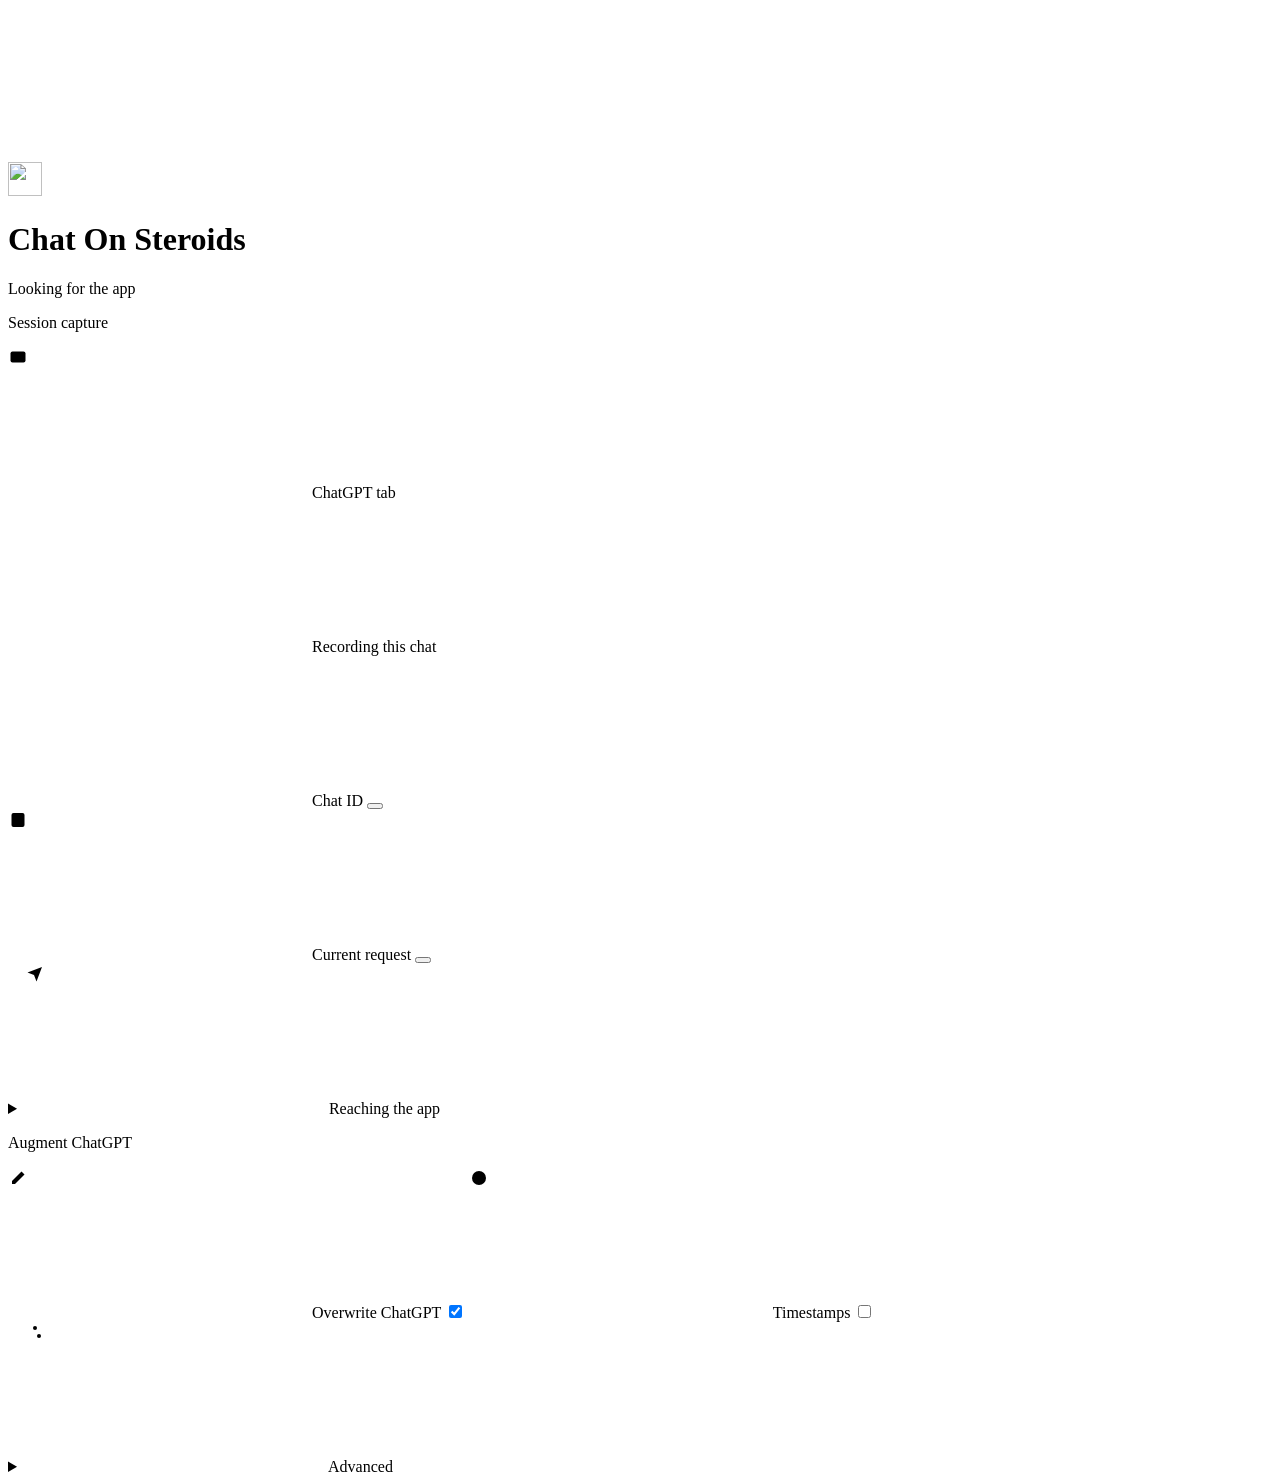
==== extension/popup.html @ dccdf4bd "fix(extension): show connection recovery beside live popup status" ====
<!doctype html>
<html lang="en">
  <head>
    <meta charset="utf-8" />
    <title data-i18n="extension_action_title">Chat On Steroids</title>
    <link rel="stylesheet" href="popup.css" />
  </head>
  <body>
    <div class="shell">
      <svg class="defs" aria-hidden="true">
        <defs>
          <g id="i-tab"><rect x="2.5" y="3.5" width="15" height="11" rx="2" /><path d="M7 17.5h6" /></g>
          <g id="i-rec"><path d="M3 10h2M7 5.5v9M11 7.5v5M15 9v2M17.5 10H19" /></g>
          <g id="i-hash"><path d="M4 7.5h12M4 12.5h12M8.5 3.5 7 16.5M14 3.5l-1.5 13" /></g>
          <g id="i-req"><rect x="3.5" y="3" width="13" height="14" rx="2" /><path d="M6.5 7.5h7M6.5 10.5h7M6.5 13.5h4" /></g>
          <g id="i-send"><path d="M17 3 9 11M17 3l-5.5 14.5L9 11 2.5 8.5 17 3Z" /></g>
          <g id="i-down"><path d="M10 3v9M6 8.5l4 4 4-4M3.5 16.5h13" /></g>
          <g id="i-check"><path d="M17 5.5 8.2 14.5 3.5 10" /></g>
          <g id="i-pen"><path d="M13.5 3.5 16.5 6.5 7 16H4v-3l9.5-9.5Z" /></g>
          <g id="i-clock"><circle cx="10" cy="10" r="7" /><path d="M10 6v4.3l2.8 1.7" /></g>
          <g id="i-more"><path d="M3 6h5M12 6h5M3 14h9M16 14h1" /><circle cx="10" cy="6" r="2" /><circle cx="14" cy="14" r="2" /></g>
        </defs>
      </svg>

      <header>
        <img class="glyph" src="icons/icon48.png" alt="" width="34" height="34" />
        <h1 data-i18n="extension_action_title">Chat On Steroids</h1>
      </header>

      <section class="connection-panel" aria-label="Chat On Steroids connection">
        <div class="connection-row">
          <p class="pill off" id="pill" role="status"><span class="dot" aria-hidden="true"></span><span id="state" data-i18n="popup_state_looking_for_app">Looking for the app</span></p>
          <button class="connection-retry" id="retryBtn" type="button" hidden data-i18n="popup_try_again">Try again</button>
        </div>
        <p class="hint" id="appHint" hidden data-i18n="popup_app_not_running_help">Make sure Chat On Steroids is open on this computer. The extension connects on its own.</p>
      </section>
      <p class="alert" id="alert" hidden></p>
      <section class="transfer" id="signInTransfer" hidden>
        <button class="transfer-button" id="signInTransferBtn" type="button">
          <img class="transfer-mark" src="icons/icon32.png" alt="" width="18" height="18" />
          <span id="signInTransferLabel" data-i18n="popup_sign_in_transfer">Bring session to CoS browser</span>
        </button>
        <div class="transfer-done" id="signInTransferDone" role="status" hidden>
          <span class="done-logo" aria-hidden="true">
            <img src="icons/icon48.png" alt="" width="22" height="22" />
            <svg class="done-check" viewBox="0 0 20 20"><path d="M5.5 10.5 8.6 13.5 14.5 7" /></svg>
          </span>
          <span class="done-text">
            <strong data-i18n="popup_sign_in_imported">Session transferred</strong>
            <span data-i18n="popup_sign_in_imported_detail">You're signed in to the CoS browser.</span>
          </span>
        </div>
        <p id="signInTransferResult" role="status" aria-live="polite"></p>
      </section>
      <p class="caption" data-i18n="popup_section_session_capture">Session capture</p>
      <section class="card">
        <div class="row" id="r-tab">
          <svg class="ico"><use href="#i-tab" /></svg>
          <span class="name" data-i18n="popup_chatgpt_tab">ChatGPT tab</span>
          <span class="meta" id="d-tab"></span>
          <span class="badge"></span>
      </div>
      <div class="row" id="r-rec">
        <svg class="ico"><use href="#i-rec" /></svg>
        <span class="name" data-i18n="popup_recording_this_chat">Recording this chat</span>
        <span class="meta" id="d-rec"></span>
        <span class="badge"></span>
      </div>
      <div class="row" id="r-chat">
        <svg class="ico"><use href="#i-hash" /></svg>
        <span class="name" data-i18n="popup_chat_id">Chat ID</span>
        <button class="meta copy" id="d-chat" type="button" aria-label="Copy chat ID" data-i18n-aria-label="popup_copy_chat_id"></button>
        <span class="badge"></span>
      </div>
      <div class="row" id="r-req">
        <svg class="ico"><use href="#i-req" /></svg>
        <span class="name" data-i18n="popup_current_request">Current request</span>
        <button class="meta copy" id="d-req" type="button" aria-label="Copy current request ID" data-i18n-aria-label="popup_copy_current_request_id"></button>
        <span class="badge"></span>
      </div>
      <details id="stream">
        <summary class="row" id="r-app">
          <svg class="ico"><use href="#i-send" /></svg>
          <span class="name" data-i18n="popup_reaching_app">Reaching the app</span>
          <span class="meta" id="d-app"></span>
          <span class="badge"></span>
          <span class="chevron" aria-hidden="true"></span>
        </summary>
        <div class="stages">
          <div class="stage" id="s-read"><span class="tick"></span><span class="name" data-i18n="popup_request_id_found">Request ID found</span><span class="meta" id="n-read"></span></div>
          <div class="stage" id="s-sent"><span class="tick"></span><span class="name" data-i18n="popup_sent_to_app">Sent to app</span><span class="meta" id="n-sent"></span></div>
          <div class="stage" id="s-proc"><span class="tick"></span><span class="name" data-i18n="popup_owner_confirmed">Owner confirmed</span><span class="meta" id="n-proc"></span></div>
          <p class="why" id="why"></p>
          <div class="calls" id="calls"></div>
        </div>
      </details>
    </section>


    <p class="caption" data-i18n="popup_section_augment_chatgpt">Augment ChatGPT</p>
    <section class="card">
      <label class="row" for="overwriteToggle">
        <svg class="ico"><use href="#i-pen" /></svg>
        <span class="name" data-i18n="popup_overwrite_chatgpt">Overwrite ChatGPT</span>
        <input id="overwriteToggle" type="checkbox" checked />
        <span class="track" aria-hidden="true"><span class="thumb"></span></span>
      </label>
      <label class="row" for="timeToggle">
        <svg class="ico"><use href="#i-clock" /></svg>
        <span class="name" data-i18n="popup_timestamps">Timestamps</span>
        <input id="timeToggle" type="checkbox" />
        <span class="track" aria-hidden="true"><span class="thumb"></span></span>
      </label>
    </section>

    <details id="more">
      <summary class="card row">
        <svg class="ico"><use href="#i-more" /></svg>
        <span class="name" data-i18n="popup_advanced">Advanced</span>
        <span class="chevron" aria-hidden="true"></span>
      </summary>
      <dl class="grid" id="grid"></dl>
      <div class="actions">
        <button id="copyBtn" type="button" data-i18n="popup_copy">Copy</button>
      </div>
    </details>

    </div>
    <script src="i18n.js"></script>
    <script src="popup.js"></script>
  </body>
</html>
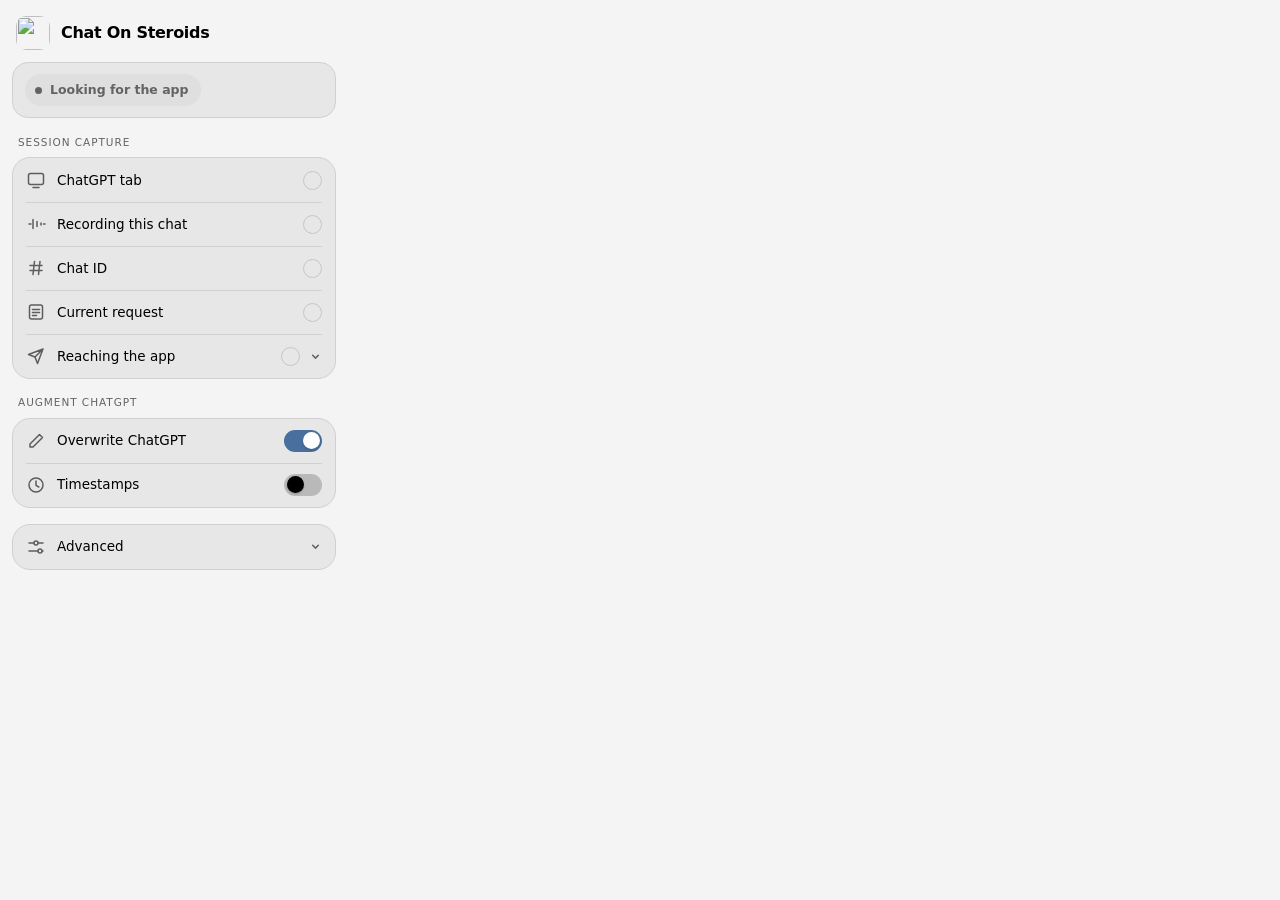
==== commit bea7174a: "a11y(extension): label connection section using localized live status" ====
--- a/extension/popup.html
+++ b/extension/popup.html
@@ -27,7 +27,7 @@
         <h1 data-i18n="extension_action_title">Chat On Steroids</h1>
       </header>
 
-      <section class="connection-panel" aria-label="Chat On Steroids connection">
+      <section class="connection-panel" aria-labelledby="state">
         <div class="connection-row">
           <p class="pill off" id="pill" role="status"><span class="dot" aria-hidden="true"></span><span id="state" data-i18n="popup_state_looking_for_app">Looking for the app</span></p>
           <button class="connection-retry" id="retryBtn" type="button" hidden data-i18n="popup_try_again">Try again</button>
--- a/extension/popup.css
+++ b/extension/popup.css
@@ -0,0 +1,789 @@
+/*
+ * The app's own look (2026-11-01): its palette, its switches, its type. The app sends its colors and
+ * theme with every status, and popup.js puts them on :root as the app's token names (--page, --card,
+ * --ink …). Until it has (an extension never paired yet), these defaults are the app's default palette,
+ * light or dark as the computer is set, exactly as paletteTokens() computes them.
+ */
+:root {
+  color-scheme: light;
+  --page: #f4f4f5; --card: #e7e7e8; --ink: #000000; --soft: #5d5d5d; --faint: #636364;
+  --line: #d0d0d1; --edge: #c6c6c7; --hover: #dfdfe0; --track: #b9b9b9;
+  --accent: #486f9d; --accent-wash: #dfe4ea; --accent-fill: #486f9d; --on-accent: #ffffff;
+  --knob-off: #000000; --knob-on: #ffffff;
+  --green: #1f7146; --green-wash: #dbe7e1; --red: #b43b3b; --red-wash: #f0dfe0;
+  --sans: -apple-system, BlinkMacSystemFont, 'Segoe UI Variable Text', 'Segoe UI', 'Microsoft YaHei UI', 'PingFang SC',
+    'Noto Sans CJK SC', system-ui, sans-serif;
+  --mono: ui-monospace, 'SF Mono', 'Cascadia Mono', 'Segoe UI Mono', Consolas, monospace;
+}
+
+@media (prefers-color-scheme: dark) {
+  :root:not([data-theme='light']) {
+    color-scheme: dark;
+    --page: #181818; --card: #262626; --ink: #ffffff; --soft: #aeaeae; --faint: #979797;
+    --line: #3f3f3f; --edge: #494949; --hover: #2e2e2e; --track: #555555;
+    --accent: #b0cbed; --accent-wash: #2a2d32; --accent-fill: #b0cbed; --on-accent: #000000;
+    --knob-off: #ffffff; --knob-on: #000000;
+    --green: #519d75; --green-wash: #1a251f; --red: #dd6a6a; --red-wash: #2f1d1d;
+  }
+}
+
+/* The names the rules below were written with, on the app's tokens. */
+:root {
+  --bg: var(--page);
+  --text: var(--ink);
+  --muted: var(--soft);
+  --hollow: var(--edge);
+  --scroll: color-mix(in srgb, var(--ink) 22%, transparent);
+  --scroll-strong: color-mix(in srgb, var(--ink) 34%, transparent);
+  --green-soft: var(--green-wash);
+  --red-soft: var(--red-wash);
+  /* The check drawn inside a filled status circle. */
+  --check: var(--card);
+}
+
+* {
+  box-sizing: border-box;
+}
+
+/*
+ * One surface, painted edge to edge, at one width.
+ *
+ * The previous version left `html` transparent so that a rounded wrapper inside it would
+ * show the corners. It does not work: a background on `html` is propagated to the viewport
+ * canvas and painted across the whole window, so leaving it unpainted does not reveal a
+ * rounded shell — it reveals Chrome's own popup canvas, which this page cannot colour and
+ * which renders as a pale hairline down the edges and at every corner. Chrome and Windows
+ * already round the popup window itself, so the fix is the opposite of the old one: paint
+ * the canvas with the app's own ground and let the window's own rounding do the corners.
+ * `.shell` keeps its radius so that if the canvas ever does show, it matches rather than
+ * outlines.
+ */
+html {
+  background: var(--bg);
+  /*
+   * The popup is as wide as the document, and until now the document grew by the width of a
+   * scrollbar the moment the Advanced drawer made the content taller than the window. Chrome
+   * anchors a popup by its right edge, so that widening read as the whole panel jumping
+   * sideways. Reserving the gutter permanently keeps one width whether the bar is there or
+   * not; 348 = the 340 the layout is drawn for, plus the 8 the bar occupies.
+   */
+  width: 348px;
+  scrollbar-gutter: stable;
+}
+
+body {
+  width: 100%;
+  margin: 0;
+  padding: 0;
+  background: var(--bg);
+  color: var(--text);
+  font: 400 14px/1.45 var(--sans);
+  -webkit-font-smoothing: antialiased;
+}
+
+/*
+ * A plain grey bar. The stock Windows scrollbar is a wide light-grey trough with arrow
+ * buttons, drawn from the OS theme rather than this palette, and in a 340px dark panel it
+ * is the loudest thing on screen.
+ */
+* {
+  scrollbar-width: thin;
+  scrollbar-color: var(--scroll) transparent;
+}
+
+::-webkit-scrollbar {
+  width: 8px;
+  height: 8px;
+}
+
+::-webkit-scrollbar-track,
+::-webkit-scrollbar-corner {
+  background: transparent;
+}
+
+::-webkit-scrollbar-thumb {
+  border: 2px solid transparent;
+  border-radius: 999px;
+  background: var(--scroll);
+  background-clip: padding-box;
+}
+
+::-webkit-scrollbar-thumb:hover {
+  background: var(--scroll-strong);
+  background-clip: padding-box;
+}
+
+::-webkit-scrollbar-button {
+  display: none;
+}
+
+.shell {
+  padding: 14px 12px 12px;
+  border-radius: 14px;
+  background: var(--bg);
+}
+
+.defs {
+  position: absolute;
+  width: 0;
+  height: 0;
+}
+
+/* ---------------------------------------------------------------- header */
+
+header {
+  display: flex;
+  align-items: center;
+  gap: 11px;
+  padding: 2px 4px 12px;
+}
+
+.glyph {
+  flex: none;
+  border-radius: 10px;
+}
+
+h1 {
+  margin: 0;
+  min-width: 0;
+  font-size: 16px;
+  font-weight: 650;
+  letter-spacing: -0.018em;
+  color: var(--text);
+}
+
+h1 b {
+  font-weight: 600;
+  color: var(--text);
+}
+
+/* Keep live status and the recovery action together instead of hiding recovery in Advanced. */
+.connection-panel {
+  margin: 0 0 17px;
+  padding: 11px 12px;
+  border: 1px solid var(--line);
+  border-radius: 16px;
+  background: var(--card);
+}
+
+.connection-row {
+  display: flex;
+  align-items: center;
+  justify-content: space-between;
+  flex-wrap: wrap;
+  gap: 9px;
+  min-width: 0;
+}
+
+.pill {
+  display: inline-flex;
+  align-items: center;
+  gap: 8px;
+  min-width: 0;
+  max-width: 100%;
+  margin: 0;
+  padding: 7px 12px 7px 10px;
+  border-radius: 999px;
+  background: var(--green-soft);
+  color: var(--green);
+  font-size: 12.5px;
+  font-weight: 550;
+  overflow-wrap: anywhere;
+}
+
+.connection-retry {
+  flex: none;
+  min-height: 33px;
+  padding: 6px 13px;
+  border: 1px solid var(--line);
+  border-radius: 999px;
+  background: var(--bg);
+  color: var(--text);
+  font: 600 12px/1.25 var(--sans);
+  cursor: pointer;
+  transition: background 150ms ease, border-color 150ms ease, transform 150ms ease;
+}
+.connection-retry[hidden] { display: none; }
+.connection-retry:hover:not(:disabled) {
+  background: var(--hover);
+  border-color: var(--accent);
+}
+.connection-retry:active:not(:disabled) { transform: scale(0.97); }
+.connection-retry:disabled { cursor: progress; opacity: 0.6; }
+.connection-panel .hint {
+  margin: 9px 3px 0;
+  color: var(--muted);
+  line-height: 1.5;
+}
+
+.pill.off {
+  background: var(--hover);
+  color: var(--faint);
+}
+
+.pill.bad {
+  background: var(--red-soft);
+  color: var(--red);
+}
+
+.dot {
+  width: 7px;
+  height: 7px;
+  flex: none;
+  border-radius: 999px;
+  background: currentColor;
+}
+
+.caption {
+  margin: 0 0 7px 6px;
+  color: var(--faint);
+  font-size: 10.5px;
+  font-weight: 500;
+  letter-spacing: 0.09em;
+  text-transform: uppercase;
+}
+
+/* ----------------------------------------------------------------- cards */
+
+.card {
+  margin: 0 0 16px;
+  padding: 0 13px;
+  /* The app's settings surface: its card color, a hairline and its large radius. */
+  border: 1px solid var(--line);
+  border-radius: 18px;
+  background: var(--card);
+}
+
+.row {
+  display: flex;
+  align-items: center;
+  gap: 11px;
+  min-height: 44px;
+  padding-block: 7px;
+  list-style: none;
+}
+
+.row + .row,
+details + .row,
+#stream > summary {
+  box-shadow: inset 0 1px 0 var(--line);
+}
+
+.ico {
+  width: 20px;
+  height: 20px;
+  flex: none;
+  fill: none;
+  stroke: var(--muted);
+  stroke-width: 1.5;
+  stroke-linecap: round;
+  stroke-linejoin: round;
+}
+
+.name {
+  flex: 1 1 auto;
+  min-width: 0;
+  /* Two-line labels remain readable in translated UIs and at high font scaling. */
+  overflow-wrap: anywhere;
+  font-size: 13.5px;
+  line-height: 1.35;
+}
+
+.meta {
+  flex: 0 1 auto;
+  min-width: 0;
+  max-width: 132px;
+  overflow: hidden;
+  text-overflow: ellipsis;
+  white-space: nowrap;
+  color: var(--faint);
+  font-size: 11.5px;
+}
+
+button.meta {
+  padding: 3px 7px;
+  margin: 0 -5px;
+  border: 0;
+  border-radius: 7px;
+  background: transparent;
+  color: var(--faint);
+  font: 400 11px/1.3 var(--mono);
+  cursor: pointer;
+  transition: background 120ms ease, color 120ms ease;
+}
+
+button.meta:hover:not(:disabled) {
+  background: var(--hover);
+  color: var(--text);
+}
+
+button.meta:disabled {
+  cursor: default;
+  font: 400 11.5px/1.3 var(--sans);
+}
+
+/* The badge at the end of a capture row: green tick, hollow ring, or red cross. */
+.badge {
+  position: relative;
+  width: 19px;
+  height: 19px;
+  flex: none;
+  border: 1.5px solid var(--hollow);
+  border-radius: 999px;
+  transition: background 150ms ease, border-color 150ms ease;
+}
+
+.badge::after {
+  content: '';
+  position: absolute;
+  inset: -1.5px;
+  opacity: 0;
+  background: var(--check);
+  -webkit-mask: center / 12px 12px no-repeat var(--m);
+  mask: center / 12px 12px no-repeat var(--m);
+  --m: url("data:image/svg+xml,%3Csvg xmlns='http://www.w3.org/2000/svg' viewBox='0 0 16 16'%3E%3Cpath fill='none' stroke='%23000' stroke-width='2.4' stroke-linecap='round' stroke-linejoin='round' d='M3.8 8.2l2.9 2.9 5.5-5.6'/%3E%3C/svg%3E");
+  transition: opacity 150ms ease;
+}
+
+.ok .badge {
+  background: var(--green);
+  border-color: var(--green);
+}
+
+.ok .badge::after {
+  opacity: 1;
+}
+
+.no .badge {
+  background: var(--red);
+  border-color: var(--red);
+  --m: url("data:image/svg+xml,%3Csvg xmlns='http://www.w3.org/2000/svg' viewBox='0 0 16 16'%3E%3Cpath fill='none' stroke='%23000' stroke-width='2.4' stroke-linecap='round' d='M5 5l6 6M11 5l-6 6'/%3E%3C/svg%3E");
+}
+
+.no .badge::after {
+  opacity: 1;
+}
+
+.no .ico {
+  stroke: var(--red);
+}
+
+.wait .badge {
+  animation: breathe 1.5s ease-in-out infinite;
+}
+
+@keyframes breathe {
+  0%,
+  100% {
+    border-color: var(--hollow);
+  }
+  50% {
+    border-color: var(--muted);
+  }
+}
+
+.off .name,
+.off .meta {
+  color: var(--faint);
+}
+
+/* ------------------------------------------------- the three-stage detail */
+
+#stream > summary {
+  cursor: pointer;
+}
+
+#stream > summary::-webkit-details-marker {
+  display: none;
+}
+
+.chevron {
+  width: 13px;
+  height: 13px;
+  flex: none;
+  margin-left: -2px;
+  background: var(--faint);
+  -webkit-mask: center / 13px 13px no-repeat var(--a);
+  mask: center / 13px 13px no-repeat var(--a);
+  --a: url("data:image/svg+xml,%3Csvg xmlns='http://www.w3.org/2000/svg' viewBox='0 0 16 16'%3E%3Cpath fill='none' stroke='%23000' stroke-width='1.9' stroke-linecap='round' stroke-linejoin='round' d='M4.5 6.5l3.5 3.5 3.5-3.5'/%3E%3C/svg%3E");
+  transition: transform 150ms ease;
+}
+
+details[open] > summary .chevron {
+  transform: rotate(-180deg);
+}
+
+.stages {
+  padding: 4px 0 12px 31px;
+  box-shadow: inset 0 1px 0 var(--line);
+}
+
+.stage {
+  display: flex;
+  align-items: center;
+  gap: 9px;
+  min-height: 27px;
+  font-size: 12.5px;
+}
+
+.stage .name {
+  color: var(--faint);
+  font-size: 12.5px;
+}
+
+.stage .meta {
+  font-size: 10.5px;
+}
+
+.tick {
+  position: relative;
+  width: 14px;
+  height: 14px;
+  flex: none;
+  border: 1.5px solid var(--hollow);
+  border-radius: 999px;
+}
+
+.tick::after {
+  content: '';
+  position: absolute;
+  inset: -1.5px;
+  opacity: 0;
+  background: var(--check);
+  -webkit-mask: center / 10px 10px no-repeat var(--m);
+  mask: center / 10px 10px no-repeat var(--m);
+  --m: url("data:image/svg+xml,%3Csvg xmlns='http://www.w3.org/2000/svg' viewBox='0 0 16 16'%3E%3Cpath fill='none' stroke='%23000' stroke-width='2.8' stroke-linecap='round' stroke-linejoin='round' d='M3.8 8.2l2.9 2.9 5.5-5.6'/%3E%3C/svg%3E");
+}
+
+.done .tick {
+  background: var(--green);
+  border-color: var(--green);
+}
+
+.done .name {
+  color: var(--text);
+}
+
+.done .tick::after {
+  opacity: 1;
+}
+
+.failed .tick {
+  background: var(--red);
+  border-color: var(--red);
+  --m: url("data:image/svg+xml,%3Csvg xmlns='http://www.w3.org/2000/svg' viewBox='0 0 16 16'%3E%3Cpath fill='none' stroke='%23000' stroke-width='2.8' stroke-linecap='round' d='M5 5l6 6M11 5l-6 6'/%3E%3C/svg%3E");
+}
+
+.failed .tick::after {
+  opacity: 1;
+}
+
+.failed .name {
+  color: var(--red);
+}
+
+.running .tick {
+  animation: breathe 1.5s ease-in-out infinite;
+}
+
+.why {
+  margin: 7px 0 0;
+  color: var(--faint);
+  font-size: 11px;
+  line-height: 1.45;
+}
+
+.why.bad {
+  color: var(--red);
+}
+
+/* One line per request id: three dots for the three stages. */
+.calls {
+  margin-top: 9px;
+}
+
+.calls:empty {
+  display: none;
+}
+
+.call {
+  display: flex;
+  align-items: center;
+  gap: 8px;
+  padding: 2px 0;
+  font-size: 10.5px;
+}
+
+.pips {
+  display: flex;
+  gap: 3px;
+  flex: none;
+}
+
+.pip {
+  width: 5px;
+  height: 5px;
+  border-radius: 999px;
+  background: var(--hollow);
+}
+
+.pip.on {
+  background: var(--green);
+}
+
+.pip.bad {
+  background: var(--red);
+}
+
+.call .tool {
+  flex: 1 1 auto;
+  min-width: 0;
+  overflow: hidden;
+  text-overflow: ellipsis;
+  white-space: nowrap;
+  color: var(--muted);
+}
+
+.call .id {
+  flex: none;
+  color: var(--faint);
+  font-family: var(--mono);
+}
+
+/* --------------------------------------------------------------- switches */
+
+.row input[type='checkbox'] {
+  position: absolute;
+  width: 1px;
+  height: 1px;
+  opacity: 0;
+  pointer-events: none;
+}
+
+label.row {
+  cursor: pointer;
+}
+
+.track {
+  flex: none;
+  display: block;
+  width: 38px;
+  height: 22px;
+  padding: 2.5px;
+  border-radius: 999px;
+  background: var(--track);
+  transition: background 150ms ease;
+}
+
+.thumb {
+  display: block;
+  width: 17px;
+  height: 17px;
+  border-radius: 999px;
+  background: var(--knob-off);
+  box-shadow: 0 1px 2px rgb(0 0 0 / 22%);
+  transition: transform 150ms ease, background 150ms ease;
+}
+
+/* The app's switch: accent when on, its knob in the color readable on the accent. */
+input:checked + .track {
+  background: var(--accent-fill);
+}
+
+input:checked + .track .thumb {
+  background: var(--knob-on);
+}
+
+input:checked + .track .thumb {
+  transform: translateX(16px);
+}
+
+input:focus-visible + .track {
+  outline: 2px solid var(--accent);
+  outline-offset: 2px;
+}
+
+/* ---------------------------------------------------------------- details */
+
+#more > summary {
+  cursor: pointer;
+  min-height: 46px;
+  list-style: none;
+}
+
+#more > summary::-webkit-details-marker {
+  display: none;
+}
+
+#more > summary:hover {
+  background: var(--hover);
+}
+
+#more[open] > summary {
+  margin-bottom: 10px;
+}
+
+.grid {
+  display: grid;
+  grid-template-columns: auto minmax(0, 1fr);
+  gap: 6px 12px;
+  margin: 0 0 12px;
+  padding: 0 8px;
+  font-size: 11.5px;
+}
+
+.grid dt {
+  color: var(--faint);
+}
+
+.grid dd {
+  margin: 0;
+  overflow: hidden;
+  text-overflow: ellipsis;
+  white-space: nowrap;
+  color: var(--muted);
+  font-family: var(--mono);
+  font-size: 11px;
+  text-align: right;
+}
+
+.grid dd.bad {
+  color: var(--red);
+}
+
+.actions {
+  display: flex;
+  gap: 8px;
+}
+
+.actions button {
+  flex: 1 1 0;
+  min-height: 36px;
+  padding: 0 12px;
+  border: 0;
+  border-radius: 999px;
+  background: var(--card);
+  color: var(--text);
+  font: 500 12.5px/1 var(--sans);
+  cursor: pointer;
+  transition: background 150ms ease;
+}
+
+.actions button:hover:not(:disabled) {
+  background: var(--hover);
+}
+
+.actions button:disabled {
+  opacity: 0.4;
+  cursor: default;
+}
+
+button:focus-visible,
+summary:focus-visible {
+  outline: 2px solid var(--accent);
+  outline-offset: 3px;
+  border-radius: 8px;
+}
+
+.hint {
+  margin: -6px 6px 16px;
+  color: var(--muted);
+  font-size: 12px;
+  line-height: 1.45;
+}
+
+.alert {
+  margin: -6px 0 16px;
+  padding: 11px 14px;
+  border-radius: 14px;
+  background: var(--red-soft);
+  color: var(--red);
+  font-size: 12px;
+  line-height: 1.4;
+}
+
+/* The CoS browser's sign-in handoff: one button, shown only while the app waits for it. */
+.transfer-button[hidden], .transfer-done[hidden] { display: none; }
+.transfer { margin: 0 0 18px; animation: transfer-in 280ms cubic-bezier(0.16, 1, 0.3, 1) both; }
+.transfer-button {
+  display: flex;
+  align-items: center;
+  justify-content: center;
+  gap: 10px;
+  width: 100%;
+  min-height: 46px;
+  padding: 10px 18px;
+  border: 0;
+  border-radius: 999px;
+  /* The app's primary pill (What's New's "Got it"): ink on the page color. */
+  background: var(--ink);
+  color: var(--page);
+  font: 600 13.5px/1.25 var(--sans);
+  cursor: pointer;
+  transition: background 160ms ease, color 160ms ease, transform 160ms cubic-bezier(0.16, 1, 0.3, 1);
+}
+.transfer-button:hover:not(:disabled) { background: color-mix(in srgb, var(--text) 88%, var(--card)); }
+.transfer-button:active:not(:disabled) { transform: scale(0.98); }
+.transfer-button:disabled { cursor: default; }
+/* The app's own mark beside the label. */
+.transfer-mark { flex: none; width: 18px; height: 18px; }
+.transfer[aria-busy="true"] .transfer-button { opacity: 0.6; }
+
+/* The receipt: the app's own mark, sealed with a check. */
+.transfer-done {
+  display: flex;
+  align-items: center;
+  gap: 13px;
+  padding: 12px 14px;
+  border-radius: 18px;
+  background: var(--green-soft);
+  box-shadow: inset 0 0 0 1px color-mix(in srgb, var(--green) 22%, transparent);
+  animation: transfer-in 320ms cubic-bezier(0.16, 1, 0.3, 1) both;
+}
+.done-logo {
+  position: relative;
+  display: grid;
+  place-items: center;
+  flex: none;
+  width: 38px;
+  height: 38px;
+  border-radius: 11px;
+  background: #ffffff;
+  box-shadow: 0 4px 12px -6px rgba(0, 0, 0, 0.6);
+  animation: done-pop 420ms cubic-bezier(0.34, 1.4, 0.64, 1) both;
+}
+.done-check {
+  position: absolute;
+  right: -5px;
+  bottom: -5px;
+  width: 18px;
+  height: 18px;
+  padding: 2px;
+  border-radius: 50%;
+  background: var(--green);
+  box-shadow: 0 0 0 2px var(--bg);
+  fill: none;
+  stroke: #ffffff;
+  stroke-width: 2.6;
+  stroke-linecap: round;
+  stroke-linejoin: round;
+  stroke-dasharray: 16;
+  animation: done-pop 360ms cubic-bezier(0.34, 1.4, 0.64, 1) 160ms both, done-draw 300ms ease-out 300ms both;
+}
+.done-text { display: grid; gap: 1px; min-width: 0; }
+.done-text strong { color: var(--text); font: 600 13.5px/1.3 var(--sans); }
+.done-text span { color: var(--muted); font-size: 12px; line-height: 1.4; }
+@keyframes done-pop { from { opacity: 0; transform: scale(0.6); } }
+@keyframes done-draw { from { stroke-dashoffset: 16; } }
+#signInTransferResult { margin: 8px 0 0; color: var(--red); font-size: 12px; line-height: 1.4; text-align: center; }
+#signInTransferResult:empty { display: none; }
+@keyframes transfer-in { from { opacity: 0; transform: translateY(4px); } }
+@media (prefers-reduced-motion: reduce) { .transfer, .transfer-done, .done-logo, .done-check { animation: none; } }
+/* Korean separates words with spaces: wrap there, not inside a word. */
+html:lang(ko) body { word-break: keep-all; overflow-wrap: break-word; }
+
+/* Reduce motion without disabling the connection or capture indicators themselves. */
+@media (prefers-reduced-motion: reduce) {
+  .connection-retry, .badge, .chevron, .thumb, .track, .actions button { transition: none; }
+  .wait .badge, .running .tick { animation: none; }
+}
